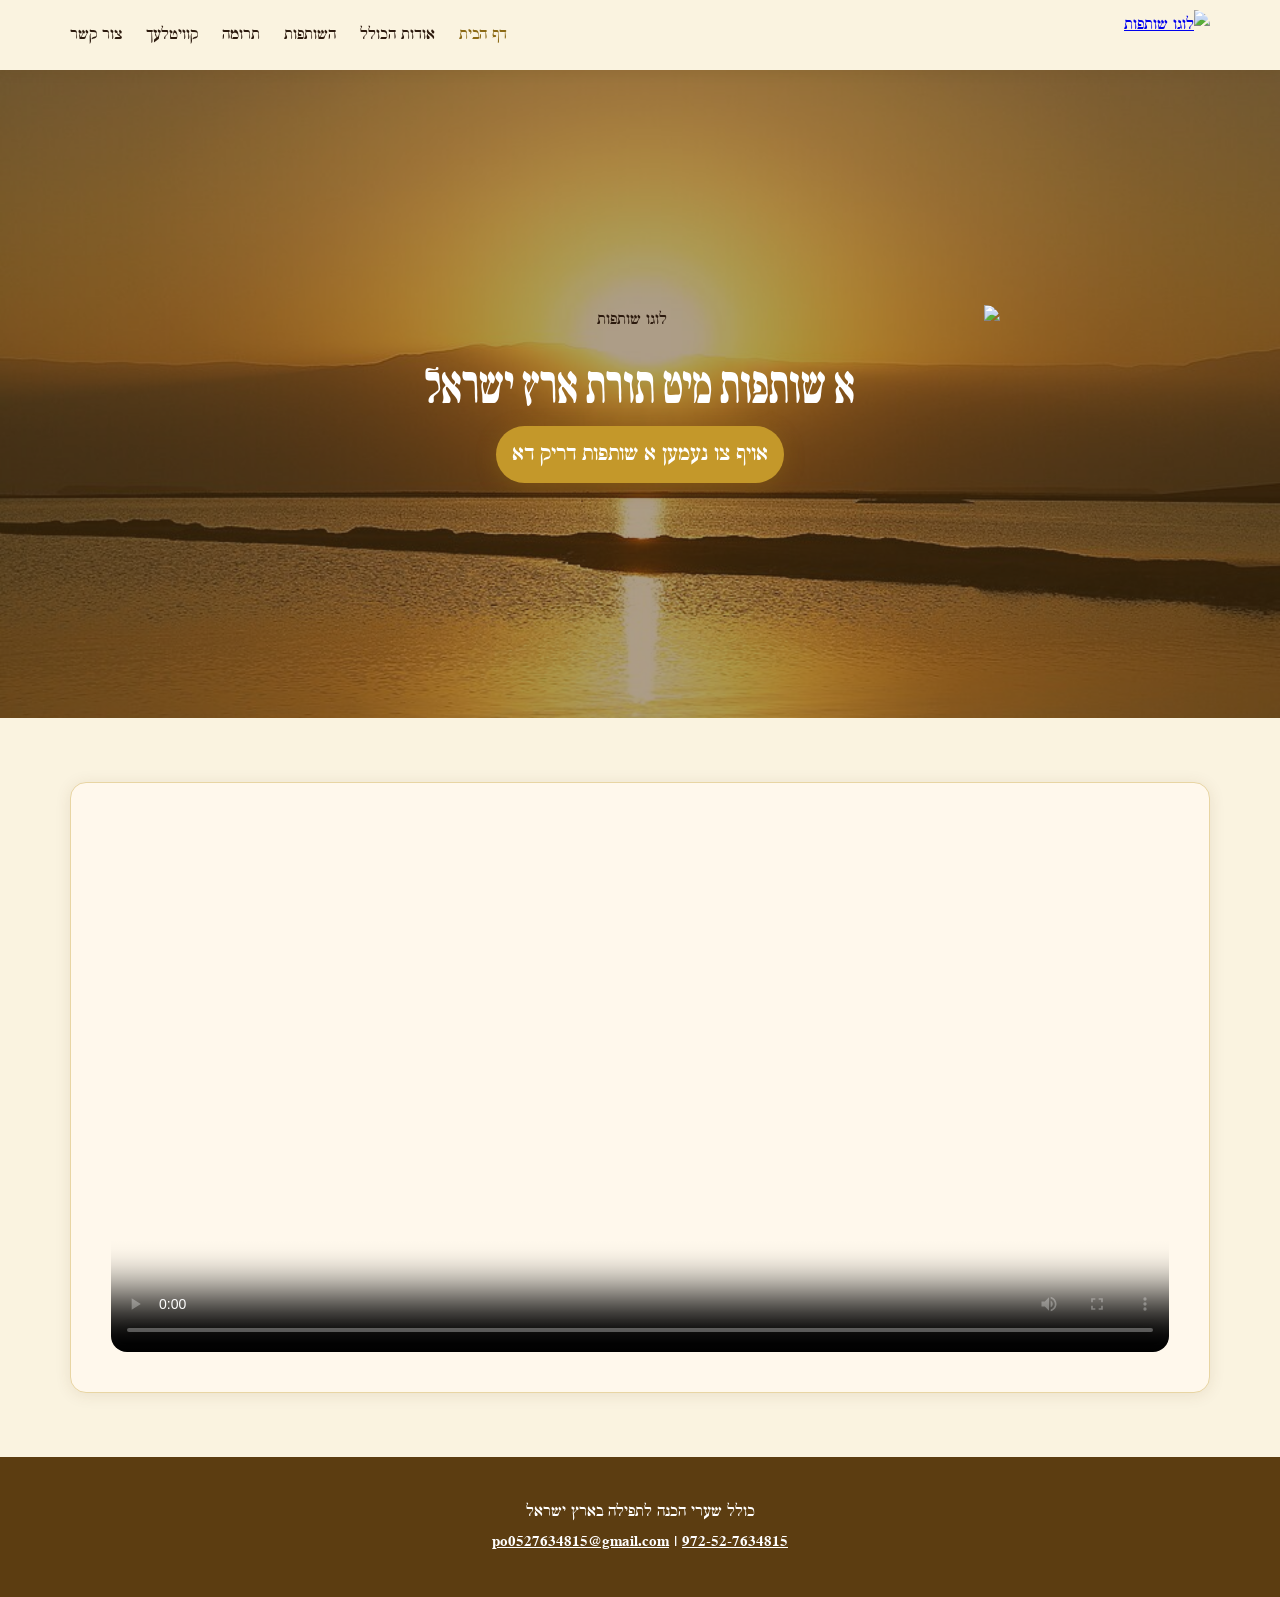
==== index.html @ 379dc1b6 "Initial static site" ====
﻿<!DOCTYPE html>
<html lang="yi" dir="rtl">
<head>
  <meta charset="UTF-8" />
  <meta name="viewport" content="width=device-width, initial-scale=1.0" />
  <title data-i18n="meta.title-home"></title>
  <link rel="stylesheet" href="css/styles.css" />
  <script src="i18n.js" defer></script>
  <style>
    .hero__bg { background-image: url('assets/images/bg_home.jpg'), linear-gradient(135deg, rgba(92, 61, 17, 0.55), rgba(196, 152, 42, 0.35)); }
    .hero__logo.hero__logo--home img {   max-width: 1020px; width: min(720px, 100vw); }
  </style>
</head>
<body>
  <nav class="navbar">
    <div class="container navbar__inner">
      <a href="index.html" class="navbar__logo">
        <img src="assets/images/shutafut_logo.png" data-i18n-alt="header.logoAlt" />
      </a>
      <button class="navbar__hamburger" data-i18n-aria-label="nav.menu" type="button" onclick="toggleNav()">☰</button>
      <ul class="navbar__links" id="navLinks">
        <li><a href="index.html" class="navbar__link" data-i18n="nav.home"></a></li>
        <li><a href="about.html" class="navbar__link" data-i18n="nav.about"></a></li>
        <li><a href="partnership.html" class="navbar__link" data-i18n="nav.partnership"></a></li>
        <li><a href="donate.html" class="navbar__link" data-i18n="nav.donate"></a></li>
        <li><a href="kvitel.html" class="navbar__link" data-i18n="nav.kvitel"></a></li>
        <li><a href="contact.html" class="navbar__link" data-i18n="nav.contact"></a></li>
      </ul>
    </div>
  </nav>

  <section class="hero">
    <div class="hero__bg"></div>
    <div class="hero__overlay"></div>
    <div class="hero__content">
      <div class="hero__logo hero__logo--home">
        <img src="assets/images/shutafut_logo.png" data-i18n-alt="header.logoAlt" />
      </div>
      <h1 class="hero__title" data-i18n="home.heroTitle"></h1>
      <div class="hero__actions">
        <a href="partnership.html" class="btn" data-i18n="home.heroButton"></a>
      </div>
    </div>
  </section>

  <main class="container section">
    <section>
      <div class="card">
        <video controls poster="assets/images/shutafut_logo.png">
          <source src="assets/videos/kollel_vid.mp4" type="video/mp4" />
          <span data-i18n="home.videoFallback"></span>
        </video>
      </div>
    </section>
  </main>

  <footer class="footer">
    <div class="container">
      <p data-i18n="footer.tagline"></p>
      <p><a href="mailto:po0527634815@gmail.com" data-i18n="footer.email"></a> | <a href="tel:+972527634815" data-i18n="footer.phone"></a></p>
    </div>
  </footer>

  <div class="modal-backdrop" id="modalBackdrop">
    <div class="modal">
      <button class="modal__close" onclick="closeModal()">✕</button>
      <div id="modalBody"></div>
    </div>
  </div>

  <script src="main.js"></script>
</body>
</html>
---- css/styles.css ----
@font-face {
  font-family: 'YiddishkeitAlefAlefAlef-Bold';
  src: url('../assets/fonts/YiddishkeitAlefAlefAlef-Bold.woff') format('woff'),
       url('../assets/fonts/YiddishkeitAlefAlefAlef-Bold.otf') format('opentype');
  font-weight: 700;
  font-style: normal;
  font-display: swap;
}

@font-face {
  font-family: 'DrugulinCLM Bold';
  src: url('../assets/fonts/drugulinclm-bold-webfont.woff') format('woff'),
       url('../assets/fonts/drugulinclm-bold-webfont.ttf') format('truetype');
  font-weight: 700;
  font-style: normal;
  font-display: swap;
}

:root {
  /* ===== צבעים ראשיים ===== */
  --color-primary:        #8B6914;
  --color-primary-hover:  #6B4F10;
  --color-secondary:      #C4982A;
  --color-accent:         #5C3D11;
  --color-bg:             #FAF3E0;
  --color-bg-card:        #FFF8EC;
  --color-text:           #2C1A0E;
  --color-text-light:     #7A5C3A;
  --color-border:         #E8D5A3;
  --color-white:          #FFFFFF;

  /* ===== Hero Overlay ===== */
  --hero-overlay-color:   rgba(92, 61, 17, 0.50);

  /* ===== פונטים ===== */
  --font-primary:   'YiddishkeitAlefAlefAlef-Bold', serif;
  --font-body:      'DrugulinCLM Bold', sans-serif;

  /* ===== גדלי טקסט ===== */
  --text-hero:      clamp(1.8rem, 5vw, 3rem);
  --text-h1:        clamp(1.5rem, 4vw, 2.4rem);
  --text-h2:        clamp(1.2rem, 3vw, 1.8rem);
  --text-body:      clamp(0.95rem, 2vw, 1.1rem);
  --text-small:     0.875rem;

  /* ===== ריווח ===== */
  --space-xs:    0.5rem;
  --space-sm:    1rem;
  --space-md:    1.5rem;
  --space-lg:    2.5rem;
  --space-xl:    4rem;
  --space-hero:  5rem;

  /* ===== כפתורים צפים ===== */
  --btn-bg:           var(--color-secondary);
  --btn-text:         var(--color-white);
  --btn-hover-bg:     var(--color-primary);
  --btn-radius:       50px;
  --btn-padding:      8px 16px;
  --btn-font-size:    1.5rem;
  --btn-shadow:       0 4px 20px rgba(139, 105, 20, 0.40);
  --btn-shadow-hover: 0 8px 30px rgba(139, 105, 20, 0.55);

  /* ===== כרטיסים ===== */
  --card-radius:    16px;
  --card-shadow:    0 2px 16px rgba(92, 61, 17, 0.10);
  --card-padding:   var(--space-lg);

  /* ===== ניווט ===== */
  --nav-bg:         rgba(250, 243, 224, 0.96);
  --nav-height:     70px;
  --nav-shadow:     0 2px 12px rgba(92, 61, 17, 0.12);

  /* ===== אנימציות ===== */
  --transition-fast:   0.2s ease;
  --transition-medium: 0.35s ease;
}

/* ===== Reset & Base ===== */
*, *::before, *::after {
  box-sizing: border-box;
  margin: 0;
  padding: 0;
}

html {
  direction: rtl;
  scroll-behavior: smooth;
}

body {
  font-family: var(--font-body);
  font-size: var(--text-body);
  color: var(--color-text);
  background-color: var(--color-bg);
  line-height: 1.7;
  min-height: 100vh;
}

img,
video {
  width: 100%;
  height: auto;
  display: block;
  border-radius: var(--card-radius);
  object-fit: cover;
}

button,
a {
  font-family: var(--font-body);
}

body,
button,
input,
textarea,
select {
  font-family: var(--font-body);
}

button {
  cursor: pointer;
}

img {
  max-width: 100%;
}

.container {
  width: min(1140px, calc(100% - 2rem));
  margin: 0 auto;
}

.section {
  padding: var(--space-xl) 0;
}

.section__title {
  font-family: var(--font-primary);
  font-size: var(--text-h1);
  color: var(--color-accent);
  text-align: center;
  margin-bottom: var(--space-md);
  position: relative;
}

.section__title::after {
  content: '';
  display: block;
  width: 64px;
  height: 3px;
  background: linear-gradient(90deg, var(--color-secondary), var(--color-primary));
  margin: var(--space-sm) auto 0;
  border-radius: 2px;
}

.navbar {
  position: sticky;
  top: 0;
  z-index: 50;
  background: var(--nav-bg);
  backdrop-filter: blur(10px);
  box-shadow: var(--nav-shadow);
}

.navbar__inner {
  min-height: var(--nav-height);
  display: flex;
  align-items: center;
  justify-content: space-between;
  gap: var(--space-sm);
}

.navbar__logo img {
  height: 50px;
}

.navbar__links {
  list-style: none;
  display: flex;
  align-items: center;
  gap: var(--space-md);
}

.navbar__link {
  color: var(--color-text);
  font-weight: 700;
  text-decoration: none;
  transition: color var(--transition-fast);
}

.navbar__link:hover,
.navbar__link--active {
  color: var(--color-primary);
}

.navbar__hamburger {
  display: none;
  background: none;
  border: none;
  font-size: 1.8rem;
  color: var(--color-text);
}

.hero {
  position: relative;
  min-height: 72vh;
  display: flex;
  align-items: center;
  justify-content: center;
  text-align: center;
  overflow: hidden;
}

.hero__bg {
  position: absolute;
  inset: 0;
  background-color: var(--color-accent);
  background-image: linear-gradient(135deg, rgba(92, 61, 17, 0.55), rgba(196, 152, 42, 0.35));
  background-size: cover;
  background-position: center;
  z-index: 0;
}

.hero__overlay {
  position: absolute;
  inset: 0;
  background-color: var(--hero-overlay-color);
  z-index: 1;
}

.hero__content {
  position: relative;
  z-index: 2;
  padding: var(--space-xl) var(--space-md);
  max-width: 1020px;
}

.hero__logo img {
  max-width: 400px;
  margin: 0 auto var(--space-md);
}

.hero__title {
  font-family: var(--font-primary);
  font-size: var(--text-hero);
  color: var(--color-white);
  margin-bottom: var(--space-sm);
  line-height: 1.05;
}

.hero__subtitle {
  font-family: var(--font-primary);
  font-size: var(--text-h2);
  color: var(--color-bg);
  margin-bottom: var(--space-lg);
}

.hero__actions {
  display: flex;
  flex-wrap: wrap;
  justify-content: center;
  gap: 1rem;
}

.btn {
  display: inline-flex;
  align-items: center;
  justify-content: center;
  padding: var(--btn-padding);
  border-radius: var(--btn-radius);
  border: none;
  background-color: var(--btn-bg);
  color: var(--btn-text);
  font-size: var(--btn-font-size);
  font-weight: 900;
  text-decoration: none;
  box-shadow: var(--btn-shadow);
  transition: background-color var(--transition-fast), transform var(--transition-fast), box-shadow var(--transition-fast);
}

.btn:hover,
.btn:focus {
  background-color: var(--btn-hover-bg);
  transform: translateY(-2px);
  box-shadow: var(--btn-shadow-hover);
  outline: none;
}

.btn--outline {
  background-color: transparent;
  color: var(--color-accent);
  border: 2px solid var(--color-accent);
  box-shadow: none;
}

.btn--outline:hover {
  background-color: var(--color-accent);
  color: var(--color-white);
}

.content-grid {
  display: grid;
  gap: var(--space-lg);
}

.content-grid--two {
  grid-template-columns: repeat(2, minmax(0, 1fr));
}

.content-grid--three {
  grid-template-columns: repeat(3, minmax(0, 1fr));
}

.card {
  background: var(--color-bg-card);
  border: 1px solid var(--color-border);
  border-radius: var(--card-radius);
  box-shadow: var(--card-shadow);
  padding: var(--card-padding);
}

.card__title {
  font-family: var(--font-primary);
  font-size: var(--text-h2);
  color: var(--color-accent);
  margin-bottom: var(--space-sm);
}

.card__text {
  color: var(--color-text-light);
  line-height: 1.7;
}

.image-grid {
  display: grid;
  gap: var(--space-sm);
  grid-template-columns: repeat(auto-fit, minmax(240px, 1fr));
}

.image-grid__item {
  overflow: hidden;
  border-radius: var(--card-radius);
  border: 1px solid var(--color-border);
  cursor: pointer;
  transition: transform var(--transition-fast), border-color var(--transition-fast);
}

.image-grid__item:hover {
  transform: translateY(-2px);
  border-color: var(--color-secondary);
}

.image-grid__item img {
  height: 260px;
  object-fit: cover;
}

.pdf-card {
  min-height: 260px;
  display: grid;
  align-items: center;
  justify-items: center;
  padding: var(--space-md);
  background: linear-gradient(180deg, rgba(196, 152, 42, 0.15), rgba(255, 255, 255, 0.9));
  color: var(--color-accent);
  font-family: var(--font-primary);
  text-align: center;
      justify-items: center;
      padding: var(--space-md);
      background: linear-gradient(180deg, rgba(196, 152, 42, 0.15), rgba(255, 255, 255, 0.9));
      color: var(--color-accent);
      font-family: var(--font-primary);
      text-align: center;
  width: 100%;
  height: 260px;
  object-fit: cover;
}

.donation-grid {
  display: grid;
  gap: var(--space-md);
}

.donation-card {
  background-color: var(--color-bg-card);
  border: 2px solid var(--color-border);
  border-radius: var(--card-radius);
  padding: var(--card-padding);
  display: grid;
  gap: var(--space-sm);
}

.donation-card:hover {
  border-color: var(--color-secondary);
  box-shadow: 0 6px 30px rgba(139, 105, 20, 0.18);
}

.donation-card__title {
  font-family: var(--font-primary);
  font-size: var(--text-h2);
  color: var(--color-accent);
}

.donation-card__price {
  font-family: var(--font-primary);
  font-size: 1.4rem;
  color: var(--color-primary);
  background-color: var(--color-bg);
  border: 1.5px solid var(--color-border);
  border-radius: 8px;
  padding: 0.6rem 1rem;
  width: fit-content;
}

.donation-card__desc {
  color: var(--color-text-light);
  line-height: 1.75;
}

.form {
  display: grid;
  gap: var(--space-md);
}

.form__group {
  display: grid;
  gap: 0.5rem;
}

.form__label {
  font-family: var(--font-primary);
  color: var(--color-accent);
  font-size: 0.95rem;
}

.form__input,
.form__textarea {
  width: 100%;
  padding: 14px 16px;
  border: 1.5px solid var(--color-border);
  border-radius: 14px;
  background: var(--color-white);
  color: var(--color-text);
  font-family: var(--font-body);
  font-size: var(--text-body);
  transition: border-color var(--transition-fast), box-shadow var(--transition-fast);
}

.form__input:focus,
.form__textarea:focus {
  outline: none;
  border-color: var(--color-secondary);
  box-shadow: 0 0 0 4px rgba(196, 152, 42, 0.18);
}

.form__textarea {
  min-height: 170px;
  resize: vertical;
}

.footer {
  background: var(--color-accent);
  color: var(--color-white);
  padding: var(--space-lg) 0;
  text-align: center;
}

.footer a {
  color: var(--color-white);
  text-decoration: underline;
}

.modal-backdrop {
  position: fixed;
  inset: 0;
  background-color: rgba(44, 26, 14, 0.78);
  display: none;
  align-items: center;
  justify-content: center;
  padding: var(--space-md);
  z-index: 100;
}

.modal-backdrop--open {
  display: flex;
}

.modal {
  width: min(560px, 100%);
  background: var(--color-bg-card);
  border-radius: var(--card-radius);
  padding: var(--card-padding);
  position: relative;
  box-shadow: 0 24px 60px rgba(44, 26, 14, 0.22);
}

.modal__close {
  position: absolute;
  top: 16px;
  left: 16px;
  border: none;
  background: none;
  font-size: 1.6rem;
  cursor: pointer;
  color: var(--color-text-light);
}

.modal__title {
  font-family: var(--font-primary);
  font-size: var(--text-h2);
  margin-bottom: var(--space-md);
  color: var(--color-accent);
}

@media (max-width: 900px) {
  .content-grid--three,
  .donation-grid {
    grid-template-columns: 1fr;
  }
}

@media (max-width: 768px) {
  .navbar__links {
    position: absolute;
    top: var(--nav-height);
    right: 0;
    left: 0;
    background: var(--nav-bg);
    flex-direction: column;
    gap: 0;
    display: none;
    padding: var(--space-sm) 0;
  }

  .navbar__links--open {
    display: flex;
  }

  .navbar__link {
    padding: var(--space-sm) calc(var(--space-md) + 0.5rem);
    border-top: 1px solid rgba(92, 61, 17, 0.08);
  }

  .navbar__hamburger {
    display: block;
  }
}

@media (max-width: 640px) {
  .hero {
    min-height: 60vh;
  }

  .hero__title {
    font-size: 2.8rem;
  }
}
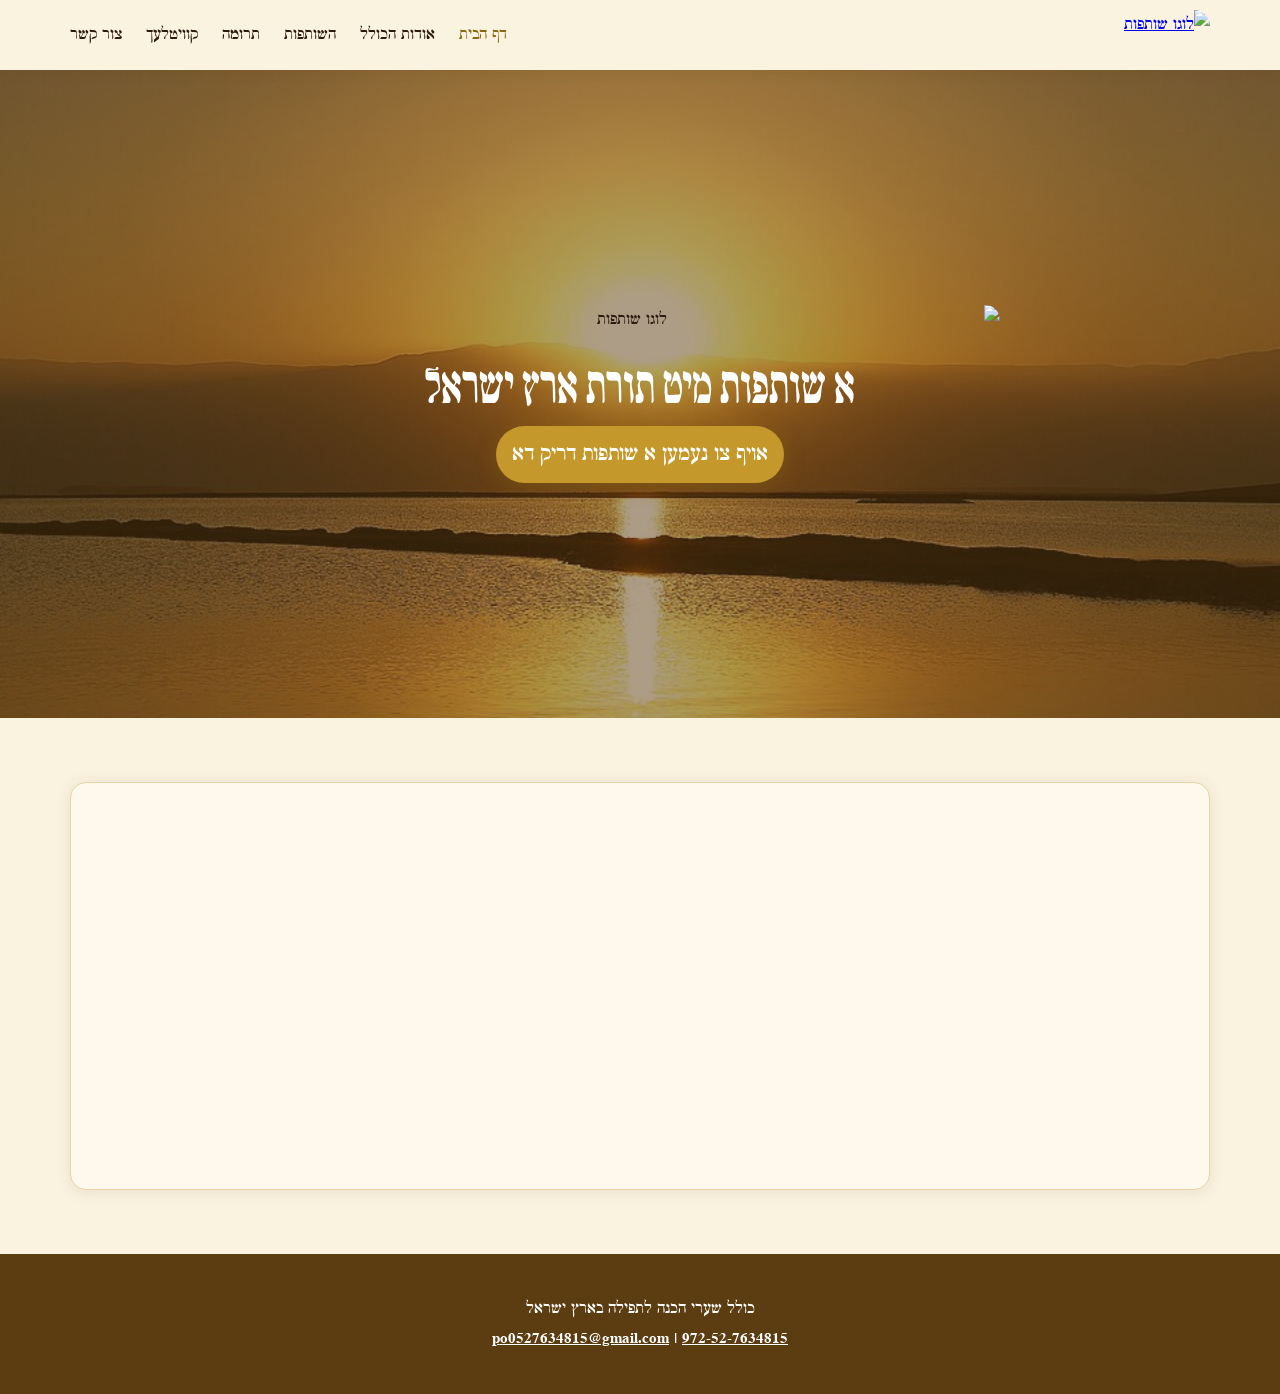
==== commit 48b38556: "Moved to use video for Youtube" ====
--- a/index.html
+++ b/index.html
@@ -46,10 +46,15 @@
   <main class="container section">
     <section>
       <div class="card">
-        <video controls poster="assets/images/shutafut_logo.png">
-          <source src="assets/videos/kollel_vid.mp4" type="video/mp4" />
-          <span data-i18n="home.videoFallback"></span>
-        </video>
+        <iframe
+          width="560"
+          height="315"
+          src="https://www.youtube.com/embed/agbxf9gChjo"
+          title="YouTube video player"
+          frameborder="0"
+          allow="accelerometer; autoplay; clipboard-write; encrypted-media; gyroscope; picture-in-picture"
+          allowfullscreen
+      ></iframe>
       </div>
     </section>
   </main>
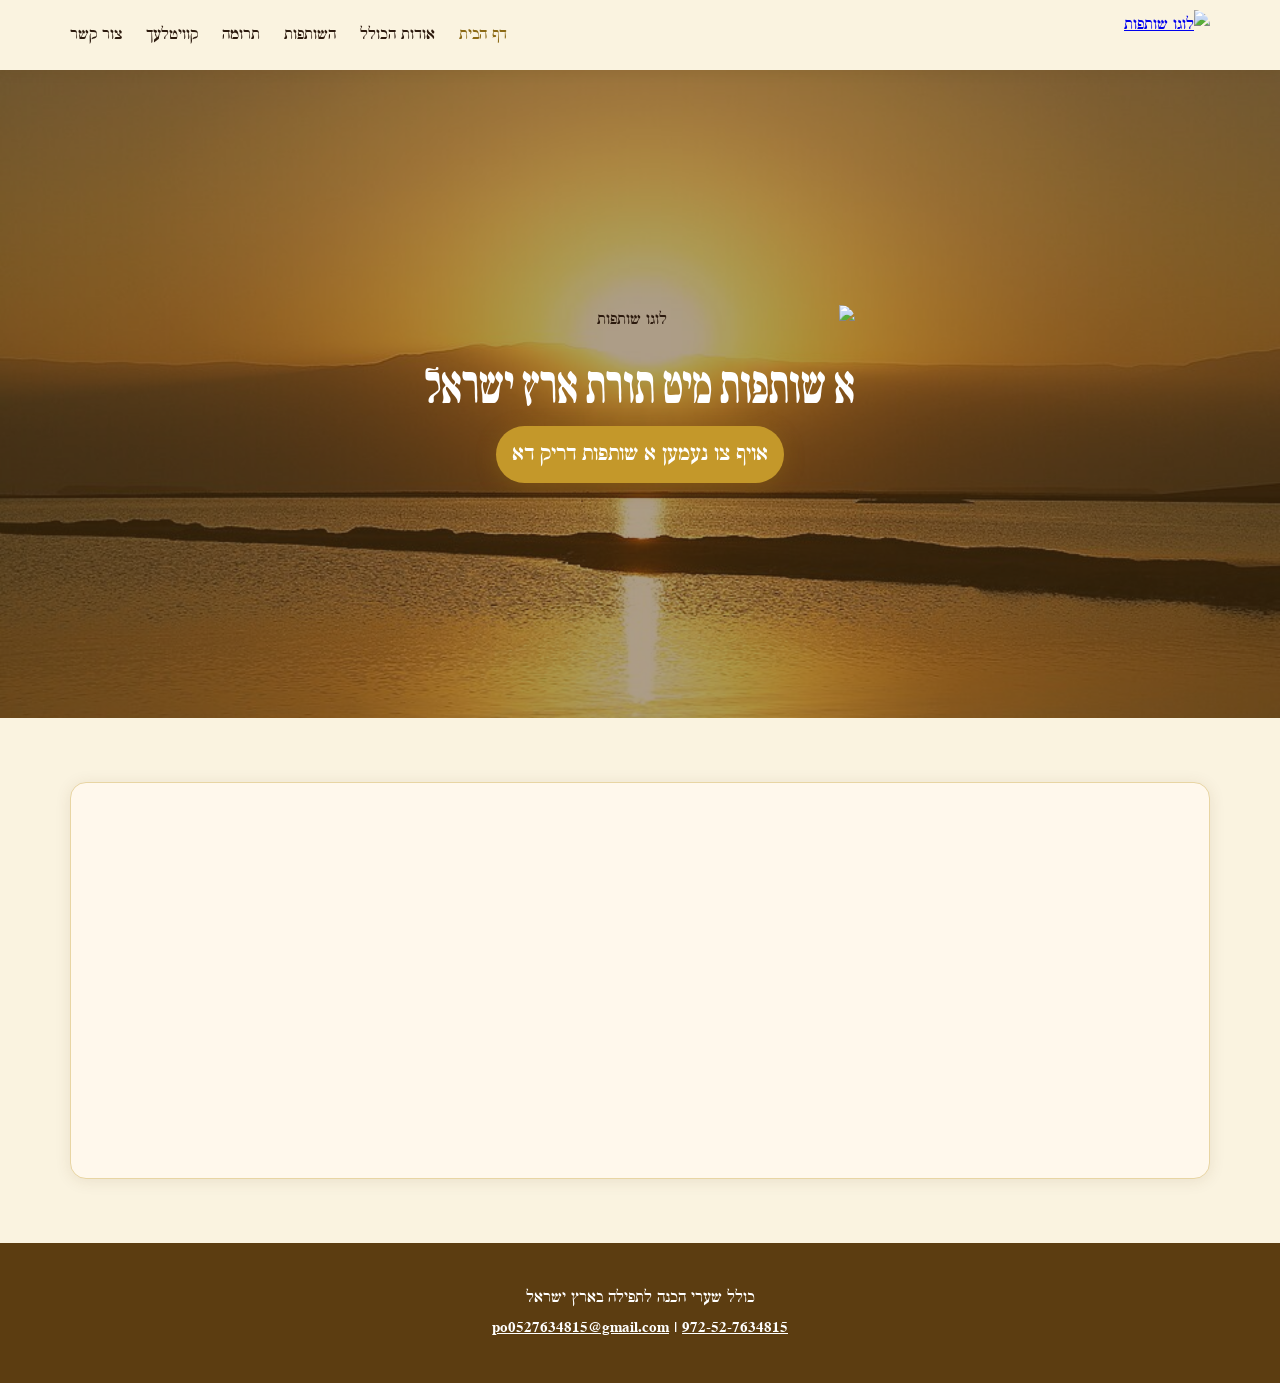
==== commit 568cc404: "Updates to visuals - serves as breakpoint" ====
--- a/index.html
+++ b/index.html
@@ -8,7 +8,8 @@
   <script src="i18n.js" defer></script>
   <style>
     .hero__bg { background-image: url('assets/images/bg_home.jpg'), linear-gradient(135deg, rgba(92, 61, 17, 0.55), rgba(196, 152, 42, 0.35)); }
-    .hero__logo.hero__logo--home img {   max-width: 1020px; width: min(720px, 100vw); }
+    .hero__logo.hero__logo--home img {   max-width: 100%; width: 100%; }
+    .hero__logo.hero__logo--home img {  display: block;  height: auto; }
   </style>
 </head>
 <body>
--- a/css/styles.css
+++ b/css/styles.css
@@ -31,6 +31,7 @@
 
   /* ===== Hero Overlay ===== */
   --hero-overlay-color:   rgba(92, 61, 17, 0.50);
+ 
 
   /* ===== פונטים ===== */
   --font-primary:   'YiddishkeitAlefAlefAlef-Bold', serif;
@@ -238,7 +239,7 @@
 }
 
 .hero__logo img {
-  max-width: 400px;
+  max-width: 1020px;
   margin: 0 auto var(--space-md);
 }
 
@@ -319,6 +320,8 @@
   border-radius: var(--card-radius);
   box-shadow: var(--card-shadow);
   padding: var(--card-padding);
+  display: flex;
+  justify-content: center;
 }
 
 .card__title {
@@ -331,6 +334,20 @@
 .card__text {
   color: var(--color-text-light);
   line-height: 1.7;
+}
+
+#player {
+  width: min(100%, 860px);
+  aspect-ratio: 16 / 9;
+  border-radius: var(--card-radius);
+  overflow: hidden;
+}
+
+#player iframe {
+  width: 100%;
+  height: 100%;
+  border: 0;
+  display: block;
 }
 
 .image-grid {
@@ -548,7 +565,7 @@
   }
 }
 
-@media (max-width: 640px) {
+@media (max-width: 1020px) {
   .hero {
     min-height: 60vh;
   }
@@ -557,3 +574,5 @@
     font-size: 2.8rem;
   }
 }
+
+
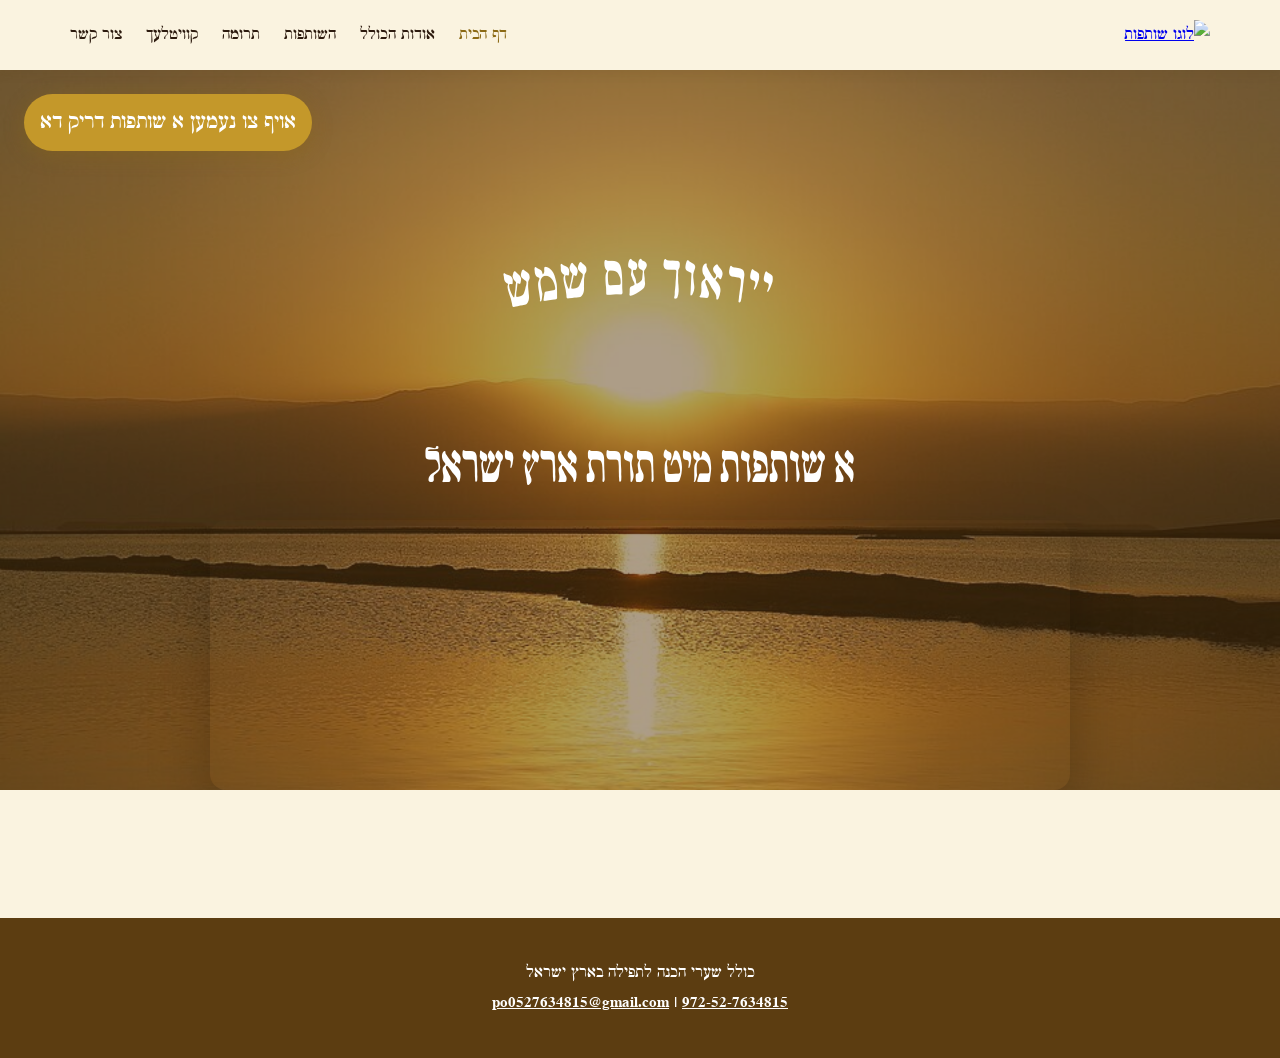
==== commit 973d6ce5: "Major update - based on client requests" ====
--- a/index.html
+++ b/index.html
@@ -8,11 +8,11 @@
   <script src="i18n.js" defer></script>
   <style>
     .hero__bg { background-image: url('assets/images/bg_home.jpg'), linear-gradient(135deg, rgba(92, 61, 17, 0.55), rgba(196, 152, 42, 0.35)); }
-    .hero__logo.hero__logo--home img {   max-width: 100%; width: 100%; }
-    .hero__logo.hero__logo--home img {  display: block;  height: auto; }
+ /*    .hero__logo.hero__logo--home img {   max-width: 100%; width: 100%; }
+    .hero__logo.hero__logo--home img {  display: block;  height: auto; } */
   </style>
 </head>
-<body>
+<body class="home-page">
   <nav class="navbar">
     <div class="container navbar__inner">
       <a href="index.html" class="navbar__logo">
@@ -33,32 +33,41 @@
   <section class="hero">
     <div class="hero__bg"></div>
     <div class="hero__overlay"></div>
+    <div class="hero__arch">
+      <svg viewBox="0 -50 780 180" aria-hidden="true">
+        <path id="heroArchPath" d="M60 150 C220 -20 560 -20 720 150" fill="none" />
+        <text text-anchor="middle">
+          <textPath xlink:href="#heroArchPath" startOffset="50%">
+            ייראוך עם שמש
+          </textPath>
+        </text>
+      </svg>
+    </div>  
+    <div class="hero__actions">
+        <a href="donate.html" class="btn" data-i18n="home.heroButton"></a>
+      </div>   
+
     <div class="hero__content">
-      <div class="hero__logo hero__logo--home">
+<!--       <div class="hero__logo hero__logo--home">
         <img src="assets/images/shutafut_logo.png" data-i18n-alt="header.logoAlt" />
-      </div>
+      </div> -->
       <h1 class="hero__title" data-i18n="home.heroTitle"></h1>
-      <div class="hero__actions">
-        <a href="partnership.html" class="btn" data-i18n="home.heroButton"></a>
-      </div>
+<!--       <div class="hero__actions">
+        <a href="donate.html" class="btn" data-i18n="home.heroButton"></a>
+      </div> -->
+    </div>
+    <div id="player" class="hero__player">
+      <iframe
+        src="https://www.youtube.com/embed/agbxf9gChjo"
+        title="YouTube video player"
+        frameborder="0"
+        allow="accelerometer; autoplay; clipboard-write; encrypted-media; gyroscope; picture-in-picture"
+        allowfullscreen
+      ></iframe>
     </div>
   </section>
 
-  <main class="container section">
-    <section>
-      <div class="card">
-        <iframe
-          width="560"
-          height="315"
-          src="https://www.youtube.com/embed/agbxf9gChjo"
-          title="YouTube video player"
-          frameborder="0"
-          allow="accelerometer; autoplay; clipboard-write; encrypted-media; gyroscope; picture-in-picture"
-          allowfullscreen
-      ></iframe>
-      </div>
-    </section>
-  </main>
+  <main class="container section"></main>
 
   <footer class="footer">
     <div class="container">
@@ -74,6 +83,7 @@
     </div>
   </div>
 
+  <script src="i18n.js" defer></script>
   <script src="main.js"></script>
 </body>
 </html>
--- a/css/styles.css
+++ b/css/styles.css
@@ -171,7 +171,7 @@
   align-items: center;
   justify-content: space-between;
   gap: var(--space-sm);
-}
+}rid
 
 .navbar__logo img {
   height: 50px;
@@ -218,7 +218,7 @@
   position: absolute;
   inset: 0;
   background-color: var(--color-accent);
-  background-image: linear-gradient(135deg, rgba(92, 61, 17, 0.55), rgba(196, 152, 42, 0.35));
+  /* background-image: linear-gradient(135deg, rgba(92, 61, 17, 0.55), rgba(196, 152, 42, 0.35)); */
   background-size: cover;
   background-position: center;
   z-index: 0;
@@ -263,6 +263,93 @@
   flex-wrap: wrap;
   justify-content: center;
   gap: 1rem;
+}
+
+.home-page .hero {
+  min-height: 80vh;
+  align-items: flex-start;
+  justify-content: center;
+  padding-top: 2rem;
+}
+
+
+.home-page .hero__arch {
+  position: absolute;
+  top: 20%;
+  left: 50%;
+  transform: translateX(-50%);
+  z-index: 2;
+  width: min(860px, 90%);
+  pointer-events: none;
+}
+
+.home-page .hero__arch svg {
+  width: 100%;
+  height: auto;
+}
+
+.home-page .hero__arch text {
+  fill: var(--color-white);
+  font-family: var(--font-primary);
+  font-size: clamp(2rem, 5vw, 3rem);
+  letter-spacing: 0.05em;
+}
+
+
+.home-page .hero__title {
+  font-family: var(--font-primary);
+  font-size: var(--text-hero);
+  color: var(--color-white);
+  margin-bottom: var(--space-sm);
+  line-height: 1.05;
+}
+
+/* .home-page .hero__content {
+  position: static;
+  padding: 7rem 1.5rem 0;
+  margin-bottom: calc(72vh / 3 + 1rem);
+} */
+
+.home-page .hero__content {
+  position: absolute;
+  bottom: min(28rem, 30vh);   /* matches hero__player height exactly */
+  left: 50%;
+  transform: translateX(-50%);
+  width: min(860px, 90%);
+  padding: 0 1.5rem var(--space-sm);
+  z-index: 3;
+  text-align: center;
+}
+
+.home-page .hero__actions {
+  position: absolute;
+  top: 1.5rem;
+  left: 1.5rem;
+  justify-content: flex-start;
+  width: auto;
+  z-index: 3;
+}
+
+.home-page .hero__player {
+  position: absolute;
+  left: 50%;
+  bottom: 0;
+  transform: translateX(-50%);
+  width: min(600px, 90%);
+  max-width: 860px;
+  height: min(28rem, 30vh);
+  max-height: 32rem;
+  box-shadow: 0 24px 60px rgba(0, 0, 0, 0.28);
+  border-radius: var(--card-radius);
+  overflow: hidden;
+  z-index: 3;
+}
+
+.home-page .hero__player iframe {
+  width: 100%;
+  height: 100%;
+  border: 0;
+  display: block;
 }
 
 .btn {
@@ -301,13 +388,67 @@
   color: var(--color-white);
 }
 
+/* .kvitel-actions__grid {
+  display: grid;
+  grid-template-columns: repeat(2, minmax(0, 1fr));
+  gap: 1.5rem;
+  align-items: stretch;
+  min-height: 28vh;
+}
+
+.kvitel-actions__btn {
+  width: 100%;
+  min-height: 220px;
+  font-size: 1.9rem;
+  padding: 1.5rem 2rem;
+}
+ */
+
+  .kvitel-actions__grid {
+  display: grid;
+  grid-template-columns: repeat(2, minmax(0, 1fr));
+  gap: 1.5rem;
+  width: min(1140px, calc(100% - 2rem));
+  margin: 0 auto;
+  justify-items: stretch;
+} 
+
+.kvitel-actions__grid {
+  display: grid;
+  grid-template-columns: repeat(2, minmax(0, 1fr));
+  gap: 1.5rem;
+  width: 100%;
+  max-width: none;
+  margin: 0;
+}
+
+.kvitel-actions__btn {
+  width: 120%;
+  min-height: 220px;
+  font-size: 1.9rem;
+  padding: 1.5rem 2rem;
+} 
+
+
+
+@media (max-width: 900px) {
+  .kvitel-actions__grid {
+    grid-template-columns: 1fr;
+  }
+}
 .content-grid {
   display: grid;
-  gap: var(--space-lg);
+  gap: var(--space-md);
 }
 
 .content-grid--two {
   grid-template-columns: repeat(2, minmax(0, 1fr));
+}
+
+@media (max-width: 768px) {
+  .content-grid--two {
+    grid-template-columns: 1fr;
+  }
 }
 
 .content-grid--three {
@@ -336,6 +477,33 @@
   line-height: 1.7;
 }
 
+.contact_card {
+  background: var(--color-bg-card);
+  border: 1px solid var(--color-border);
+  border-radius: var(--card-radius);
+  box-shadow: var(--card-shadow);
+  padding: var(--card-padding);
+  display: grid;
+  gap: var(--space-md);
+  align-items: start;
+}
+
+.contact_card__title {
+  font-family: var(--font-primary);
+  font-size: var(--text-h2);
+  color: var(--color-accent);
+  text-align: center;
+  margin-bottom: var(--space-xs);
+  position: relative;
+}
+
+.contact_card__text {
+  color: var(--color-text-light);
+  line-height: 2;
+  font-size: var(--text-h2);
+  margin-bottom: 0;
+}
+
 #player {
   width: min(100%, 860px);
   aspect-ratio: 16 / 9;
@@ -352,52 +520,97 @@
 
 .image-grid {
   display: grid;
-  gap: var(--space-sm);
-  grid-template-columns: repeat(auto-fit, minmax(240px, 1fr));
+  gap: 2px;
+  grid-template-columns: repeat(auto-fit, minmax(220px, 1fr));
+  grid-auto-flow: dense;
 }
 
 .image-grid__item {
-  overflow: hidden;
-  border-radius: var(--card-radius);
-  border: 1px solid var(--color-border);
+  background: #fff;
+  overflow: visible;
+  border-radius: var(--card-radius);
+  border: 1px solid rgba(0, 0, 0, 0.08);
+  box-shadow: 0 6px 14px rgba(0, 0, 0, 0.10);
   cursor: pointer;
-  transition: transform var(--transition-fast), border-color var(--transition-fast);
+  transition: transform var(--transition-fast), border-color var(--transition-fast), box-shadow var(--transition-fast);
+  position: relative;
 }
 
 .image-grid__item:hover {
-  transform: translateY(-2px);
+  transform: translateY(-2px) scale(1.01);
   border-color: var(--color-secondary);
+  box-shadow: 0 14px 32px rgba(0, 0, 0, 0.14);
+  z-index: 2;
 }
 
 .image-grid__item img {
-  height: 260px;
-  object-fit: cover;
+  width: 100%;
+  height: auto;
+  object-fit: contain;
+  display: block;
+}
+
+.image-grid__item:nth-child(odd) {
+  /* transform: translateX(-8px) rotate(-0.6deg); */
+  transform: none;
+  z-index: 1;
+}
+
+.image-grid__item:nth-child(even) {
+  /* transform: translateX(-8px) rotate(-0.6deg); */
+  transform: none;
+  z-index: 0;
+}
+
+@media (max-width: 900px) {
+  .image-grid {
+    gap: var(--space-md);
+  }
+  .image-grid__item,
+  .image-grid__item:hover,
+  .image-grid__item:nth-child(odd),
+  .image-grid__item:nth-child(even) {
+    transform: none;
+    z-index: auto;
+  }
 }
 
 .pdf-card {
   min-height: 260px;
   display: grid;
+  gap: 0.75rem;
   align-items: center;
   justify-items: center;
   padding: var(--space-md);
-  background: linear-gradient(180deg, rgba(196, 152, 42, 0.15), rgba(255, 255, 255, 0.9));
+  text-align: center;
+  width: 100%;
+  height: 260px;
+}
+
+.pdf-card__thumb {
+  width: 100%;
+  height: 160px;
+  background: linear-gradient(180deg, #f8f0dc 0%, #e5d1a0 100%);
+  border: 1px solid var(--color-border);
+  border-radius: var(--card-radius);
+  background-image: url('../assets/images/pdf-icon.svg');
+  background-repeat: no-repeat;
+  background-position: center;
+  background-size: 60px 60px;
+}
+
+.pdf-card__label {
   color: var(--color-accent);
-  font-family: var(--font-primary);
-  text-align: center;
-      justify-items: center;
-      padding: var(--space-md);
-      background: linear-gradient(180deg, rgba(196, 152, 42, 0.15), rgba(255, 255, 255, 0.9));
-      color: var(--color-accent);
-      font-family: var(--font-primary);
-      text-align: center;
-  width: 100%;
-  height: 260px;
-  object-fit: cover;
+  font-weight: 700;
+  font-size: 1.1rem;
+  font-family: var(--font-primary);
 }
 
 .donation-grid {
   display: grid;
+  grid-template-columns: repeat(3, minmax(0, 1fr));
   gap: var(--space-md);
+  align-items: stretch;
 }
 
 .donation-card {
@@ -434,6 +647,65 @@
 .donation-card__desc {
   color: var(--color-text-light);
   line-height: 1.75;
+}
+
+.kvitel-grid {
+  display: grid;
+  grid-template-columns: repeat(3, minmax(0, 1fr));
+  gap: var(--space-md);
+  align-items: stretch;
+}
+
+.kvitel-card {
+  display: grid;
+  gap: var(--space-md);
+  min-height: 380px;
+}
+
+.kvitel-card__image {
+  overflow: hidden;
+  border-radius: var(--card-radius);
+  height: 180px;
+}
+
+.kvitel-card__image img {
+  width: 100%;
+  height: 100%;
+  object-fit: cover;
+}
+
+.kvitel-card__body {
+  display: grid;
+  place-items: center;
+  text-align: center;
+  gap: 1rem;
+  padding: 0 var(--space-sm);
+}
+
+.kvitel-card__title {
+  font-family: var(--font-primary);
+  font-size: 1.6rem;
+}
+
+.donation-card,
+.kvitel-card {
+  display: grid;
+  gap: var(--space-sm);
+  min-height: 320px;
+}
+
+@media (max-width: 1024px) {
+  .donation-grid,
+  .kvitel-grid {
+    grid-template-columns: repeat(2, minmax(0, 1fr));
+  }
+}
+
+@media (max-width: 700px) {
+  .donation-grid,
+  .kvitel-grid {
+    grid-template-columns: 1fr;
+  }
 }
 
 .form {
@@ -487,6 +759,25 @@
 .footer a {
   color: var(--color-white);
   text-decoration: underline;
+}
+
+.about-page .hero {
+  position: relative;
+}
+
+.about-page .hero__logo {
+  position: absolute;
+  top: 1.5rem;
+  left: 1.5rem;
+  width: max(45%, 240px);
+  max-width: 240px;
+  z-index: 3;
+}
+
+.about-page .hero__logo img {
+  width: 20%;
+  height: auto;
+  display: block;
 }
 
 .modal-backdrop {
@@ -576,3 +867,4 @@
 }
 
 
+
